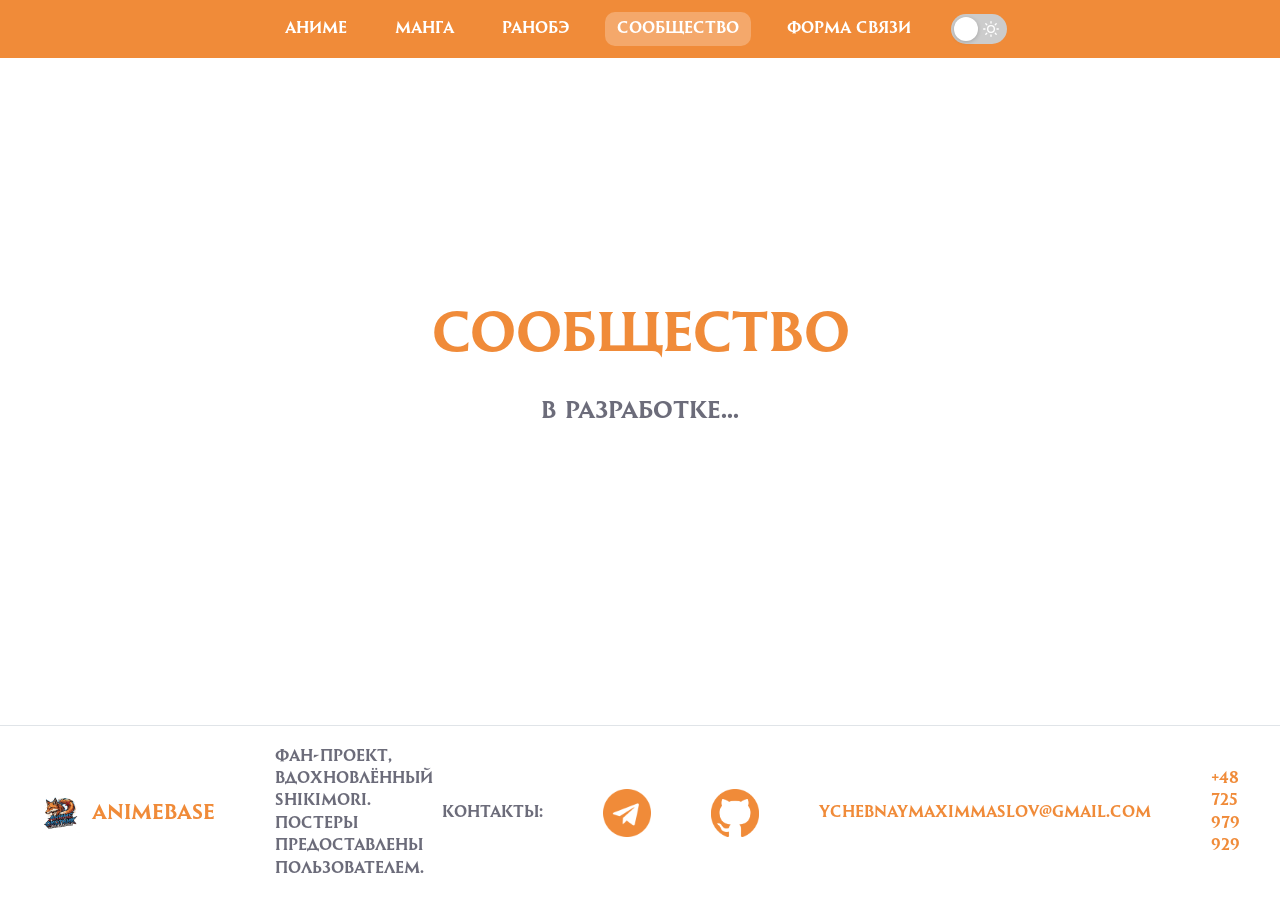
==== community/community.html @ ac86de2a "Добавление готового проекта" ====
<!doctype html>
<html lang="ru">
  <head>
    <meta charset="UTF-8" />
    <meta
      name="viewport"
      content="width=device-width, initial-scale=1.0, user-scalable=yes"
    />
    <title>Сообщество · AnimeBase</title>
    <link rel="stylesheet" href="community.css" />
  </head>
  <body>
    <div class="navbar">
      <div class="nav-container container">
        <div class="nav-links">
          <a href="../anime/anime.html">Аниме</a>
          <a href="../manga/manga.html">Манга</a>
          <a href="../ranobe/ranobe.html">Ранобэ</a>
          <a href="community.html" class="active">Сообщество</a>
          <a href="../svyaz/svyaz.html">Форма Связи</a>
        </div>

        <div class="theme-toggle-wrapper">
          <input type="checkbox" id="themeSwitch" class="theme-toggle-input" />
          <label for="themeSwitch" class="theme-toggle-label">
            <span class="theme-toggle-circle"></span>

            <span class="theme-toggle-icon moon-icon">
              <svg
                width="16"
                height="16"
                viewBox="0 0 24 24"
                fill="none"
                stroke="currentColor"
                stroke-width="2"
                stroke-linecap="round"
                stroke-linejoin="round"
              >
                <path d="M21 12.79A9 9 0 1 1 11.21 3 7 7 0 0 0 21 12.79z" />
              </svg>
            </span>

            <span class="theme-toggle-icon sun-icon">
              <svg
                width="16"
                height="16"
                viewBox="0 0 24 24"
                fill="none"
                stroke="currentColor"
                stroke-width="2"
                stroke-linecap="round"
                stroke-linejoin="round"
              >
                <circle cx="12" cy="12" r="5" />
                <line x1="12" y1="1" x2="12" y2="3" />
                <line x1="12" y1="21" x2="12" y2="23" />
                <line x1="4.22" y1="4.22" x2="5.64" y2="5.64" />
                <line x1="18.36" y1="18.36" x2="19.78" y2="19.78" />
                <line x1="1" y1="12" x2="3" y2="12" />
                <line x1="21" y1="12" x2="23" y2="12" />
                <line x1="4.22" y1="19.78" x2="5.64" y2="18.36" />
                <line x1="18.36" y1="5.64" x2="19.78" y2="4.22" />
              </svg>
            </span>
          </label>
        </div>
      </div>
    </div>

    <main class="container">
      <div class="placeholder-text">
        <h1>Сообщество</h1>
        <p>в разработке...</p>
      </div>
    </main>

    <footer>
      <div class="logo-and-text">
        <div class="footer-logo">
          <img
            src="../images-font/logo.jpg"
            alt="AnimeBase Logo"
            onerror="
              this.src = '';
              this.nextElementSibling.style.display = 'inline';
            "
          />
          <span style="display: none">🍥 AnimeBase</span>
          <span>AnimeBase</span>
        </div>
        <p class="footer-copyright">
          Фан-проект, вдохновлённый Shikimori. Постеры предоставлены
          пользователем.
        </p>
      </div>
      <div class="contacts">
        <p class="p-contacts">Контакты:</p>
        <a href="https://t.me/Foxyvov95" target="_blank" class="telegram-link">
          <img
            src="../images-font/telegram.png"
            alt="telegram"
            class="telegram"
          />
        </a>
        <a
          href="https://github.com/onlygit123"
          target="_blank"
          class="github-link"
        >
          <img src="../images-font/github.png" alt="github" class="github" />
        </a>
        <a
          href="mailto:ychebnayamaximmaslov@gmail.com"
          target="_blank"
          class="contact-links"
        >
          ychebnaymaximmaslov@gmail.com
        </a>
        <a
          href="tel:+48725979929"
          target="_blank"
          class="telephone contact-links"
        >
          +48 725 979 929
        </a>
      </div>
    </footer>
    <script src="community.js"></script>
  </body>
</html>
---- community/community.css ----
@font-face {
  font-family: "STRomeTrial-Bold";
  src: url("../images-font/STRomeTrial-Bold.otf") format("truetype");
  font-weight: 1000;
  font-style: normal;
  font-display: swap;
}

/* ===== ТЕМЫ ===== */
:root {
  --bg: #ffffff;
  --text: #1a1a2e;
  --text-secondary: #6c6c7a;
  --card-bg: #ffffff;
  --card-border: #eaeef2;
  --card-shadow: rgba(0, 0, 0, 0.08);
  --card-hover-shadow: rgba(0, 0, 0, 0.12);
  --header-bg: #f08b39;
  --footer-border: #e0e4e8;
  --modal-bg: #ffffff;
  --modal-overlay: rgba(0, 0, 0, 0.85);
  --detail-bg: #f8fafc;
  --kind-bg: #eef2f6;
  --score-bg: #f08b3920;
  --pagination-btn-bg: #f0f0f0;
  --pagination-active-bg: #2077b2;
  --pagination-hover-bg: #bc2420;
}

.dark-theme {
  --bg: #121212;
  --text: #e0e0e0;
  --text-secondary: #b0b0b0;
  --card-bg: #1e1e2f;
  --card-border: #2a2a3e;
  --card-shadow: rgba(0, 0, 0, 0.4);
  --card-hover-shadow: rgba(240, 139, 57, 0.2);
  --header-bg: #8b1a1a;
  --footer-border: #2a2a3e;
  --modal-bg: #1e1e2f;
  --modal-overlay: rgba(0, 0, 0, 0.9);
  --detail-bg: #2a2a3e;
  --kind-bg: #2a2a3e;
  --score-bg: rgba(188, 36, 32, 0.15);
  --pagination-btn-bg: #2a2a3e;
  --pagination-active-bg: #f08b39;
  --pagination-hover-bg: #bc2420;
}

body {
  background-color: var(--bg);
  color: var(--text);
  display: flex;
  flex-direction: column;
  line-height: 1.4;
}

* {
  box-sizing: border-box;
  margin: 0;
  padding: 0;
  font-family:
    "STRomeTrial-Bold",
    system-ui,
    -apple-system,
    "Segoe UI",
    Roboto,
    sans-serif;
}

html,
body {
  height: 100%;
}

.container {
  width: 100%;
  max-width: 1400px;
  margin: 0 auto;
  padding: 0 24px;
}
main.container {
  display: flex;
  flex: 1;
  justify-content: center;
  align-items: center;
  min-height: 70vh;
}

.navbar {
  position: fixed;
  top: 0;
  left: 0;
  right: 0;
  z-index: 1000;
  background-color: #f08b39;
}

.nav-container {
  display: flex;
  flex-wrap: wrap;
  justify-content: center;
  align-items: center;
  gap: 16px;
  padding: 12px 24px;
}

.nav-links {
  display: flex;
  flex-wrap: wrap;
  gap: 24px;
}

.nav-links a {
  border-radius: 10px;
  padding: 6px 12px;
  color: white;
  font-weight: 500;
  text-decoration: none;
  transition: 0.2s;
}

.nav-links a:hover,
.nav-links a.active {
  color: white;
  background-color: rgba(255, 255, 255, 0.25);
}

h1 {
  color: #f08b39;
}

footer {
  display: grid;
  grid-template-columns: 1fr 1fr;
  place-items: center;
  margin-top: auto;
  border-top: 1px solid var(--footer-border);
  padding: 20px 0;
}

.logo-and-text {
  display: flex;
  grid-column-end: 2;
  justify-content: start;
  align-items: center;
  gap: 60px;
  width: 100%;
}

.footer-logo {
  display: flex;
  align-items: center;
  gap: 12px;
  margin-left: 40px;
}

.footer-logo img {
  width: auto;
  height: 40px;
}
.footer-logo span {
  color: #f08b39;
  font-weight: 700;
  font-size: 1.3rem;
}
.footer-copyright {
  grid-column: 2 / 3;
  color: var(--text-secondary);
  font-size: 1rem;
}

.contacts {
  display: flex;
  justify-content: end;
  align-items: center;
  gap: 60px;
  width: 100%;
}

.p-contacts {
  color: var(--text-secondary);
}
.telegram,
.github {
  width: 48px;
  height: 48px;
}
.contact-links:link,
.contact-links:visited {
  color: #f08b39;
  text-decoration: none;
}
.telegram-link,
.github-link {
  width: 48px;
  height: 48px;
}
.telephone {
  margin-right: 40px;
}

.placeholder-text {
  padding: 40px;
  text-align: center;
}

.placeholder-text h1 {
  margin-bottom: 20px;
  font-size: 3.5rem;
  letter-spacing: -1px;
}

.placeholder-text p {
  color: var(--text-secondary);
  font-weight: 400;
  font-size: 1.5rem;
}

html::-webkit-scrollbar {
  width: 10px;
}
html::-webkit-scrollbar-track {
  background: #f08b39;
}
html::-webkit-scrollbar-thumb {
  background-color: #fff;
  border-radius: 10px;
  box-shadow: inset 0 0 0 2px #f08b39;
}

.theme-toggle-wrapper {
  display: inline-flex;
  align-items: center;
  margin-left: 12px;
}
.theme-toggle-input {
  display: none;
}
.theme-toggle-label {
  position: relative;
  display: block;
  width: 56px;
  height: 30px;
  background: #ccc;
  border-radius: 30px;
  cursor: pointer;
  transition: background 0.3s;
}
.theme-toggle-input:checked + .theme-toggle-label {
  background: #555;
}

.theme-toggle-circle {
  position: absolute;
  top: 3px;
  left: 3px;
  width: 24px;
  height: 24px;
  background: white;
  border-radius: 50%;
  transition:
    transform 0.3s,
    background 0.3s;
  z-index: 2;
  box-shadow: 0 1px 4px rgba(0, 0, 0, 0.2);
}
.theme-toggle-input:checked + .theme-toggle-label .theme-toggle-circle {
  transform: translateX(26px);
  background: white;
}

.theme-toggle-icon {
  position: absolute;
  top: 50%;
  transform: translateY(-50%);
  display: flex;
  align-items: center;
  justify-content: center;
  width: 16px;
  height: 16px;
  color: white;
  z-index: 1;
}
.moon-icon {
  left: 8px;
}
.sun-icon {
  right: 8px;
}
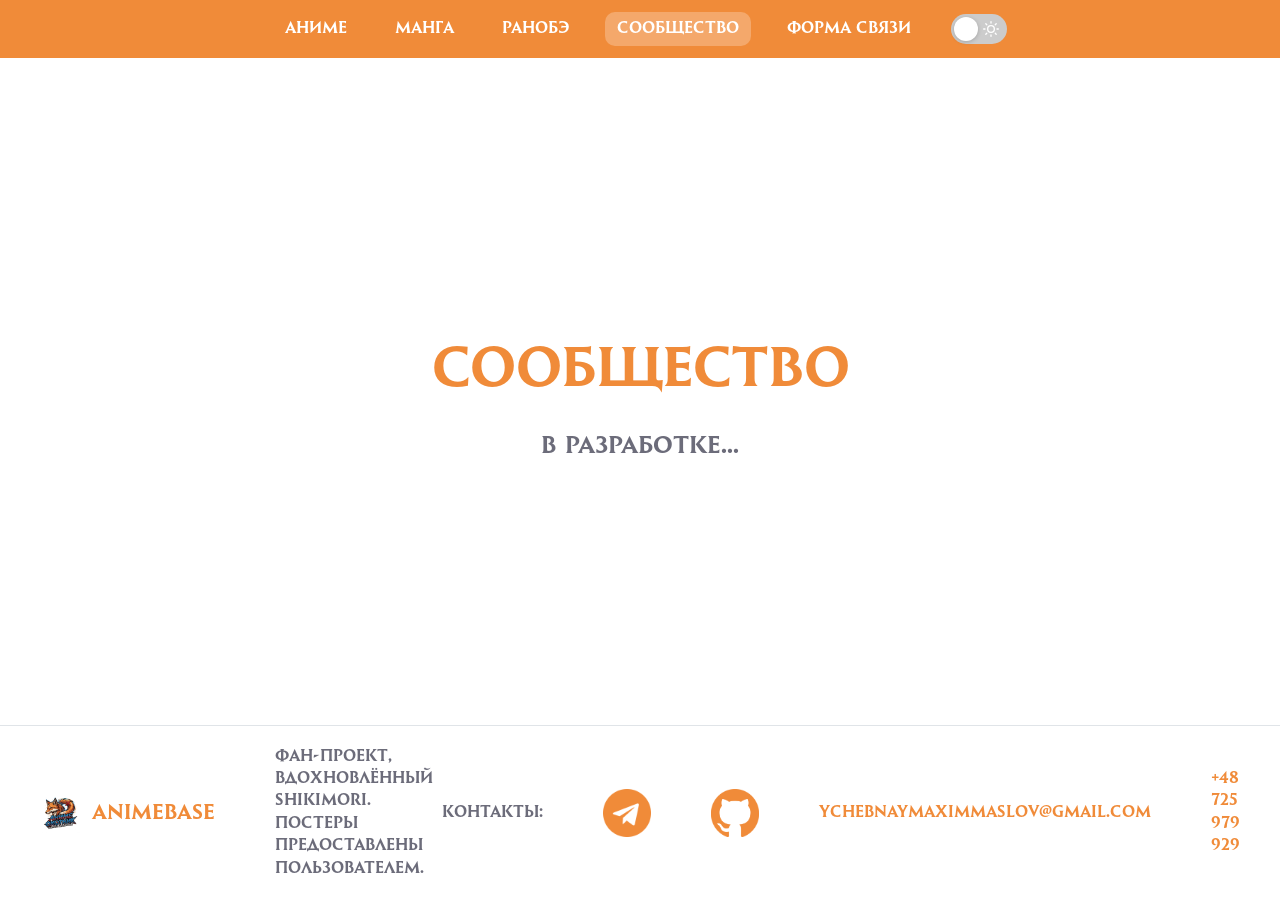
==== commit 3e68bf84: "Добавил фавикон" ====
--- a/community/community.html
+++ b/community/community.html
@@ -8,12 +8,13 @@
     />
     <title>Сообщество · AnimeBase</title>
     <link rel="stylesheet" href="community.css" />
+    <link rel="icon" href="images-font/logo.jpg" type="image/x-icon">
   </head>
   <body>
     <div class="navbar">
       <div class="nav-container container">
         <div class="nav-links">
-          <a href="../anime/anime.html">Аниме</a>
+          <a href="../index.html">Аниме</a>
           <a href="../manga/manga.html">Манга</a>
           <a href="../ranobe/ranobe.html">Ранобэ</a>
           <a href="community.html" class="active">Сообщество</a>
--- a/community/community.css
+++ b/community/community.css
@@ -6,7 +6,6 @@
   font-display: swap;
 }
 
-/* ===== ТЕМЫ ===== */
 :root {
   --bg: #ffffff;
   --text: #1a1a2e;
@@ -53,6 +52,7 @@
   display: flex;
   flex-direction: column;
   line-height: 1.4;
+  padding-top: 70px;
 }
 
 * {
@@ -288,3 +288,144 @@
 .sun-icon {
   right: 8px;
 }
+
+@media (max-width: 992px) {
+  body {
+    padding-top: 135px;
+    overflow-x: hidden;
+  }
+
+  .container {
+    padding: 0 16px;
+  }
+
+  .nav-container {
+    flex-direction: column;
+    align-items: center;
+    gap: 14px;
+    padding: 14px 16px;
+  }
+
+  .nav-links {
+    justify-content: center;
+    width: 100%;
+    gap: 12px;
+  }
+
+  .placeholder-text h1 {
+    font-size: 2.8rem;
+  }
+
+  .placeholder-text p {
+    font-size: 1.2rem;
+  }
+
+  footer {
+    grid-template-columns: 1fr;
+    padding: 24px 16px;
+    gap: 24px;
+    text-align: center;
+  }
+
+  .logo-and-text {
+    justify-content: center;
+    gap: 24px;
+    flex-wrap: wrap;
+  }
+
+  .contacts {
+    justify-content: center;
+    gap: 24px;
+    flex-wrap: wrap;
+  }
+
+  .footer-logo {
+    margin-left: 0;
+  }
+
+  .telephone {
+    margin-right: 0;
+  }
+}
+
+@media (max-width: 768px) {
+  body {
+    padding-top: 150px;
+  }
+
+  .container {
+    padding: 0 14px;
+  }
+
+  .nav-container {
+    gap: 10px;
+    padding: 10px 14px;
+  }
+
+  .nav-links {
+    gap: 8px;
+  }
+
+  .nav-links a {
+    padding: 6px 10px;
+    font-size: 0.82rem;
+  }
+
+  .placeholder-text h1 {
+    font-size: 2.2rem;
+  }
+
+  .placeholder-text p {
+    font-size: 1rem;
+  }
+}
+
+@media (max-width: 480px) {
+  body {
+    padding-top: 140px;
+  }
+
+  .container {
+    padding: 0 12px;
+  }
+
+  .nav-container {
+    gap: 8px;
+    padding: 10px 12px;
+  }
+
+  .nav-links {
+    gap: 6px;
+  }
+
+  .nav-links a {
+    font-size: 0.75rem;
+    padding: 5px 8px;
+  }
+
+  .placeholder-text h1 {
+    font-size: 1.8rem;
+  }
+
+  .placeholder-text p {
+    font-size: 0.95rem;
+  }
+
+  .placeholder-text {
+    padding: 20px;
+  }
+
+  footer {
+    padding: 20px 12px;
+  }
+
+  .contacts {
+    gap: 18px;
+  }
+
+  .telegram,
+  .github {
+    width: 40px;
+    height: 40px;
+  }
+}
